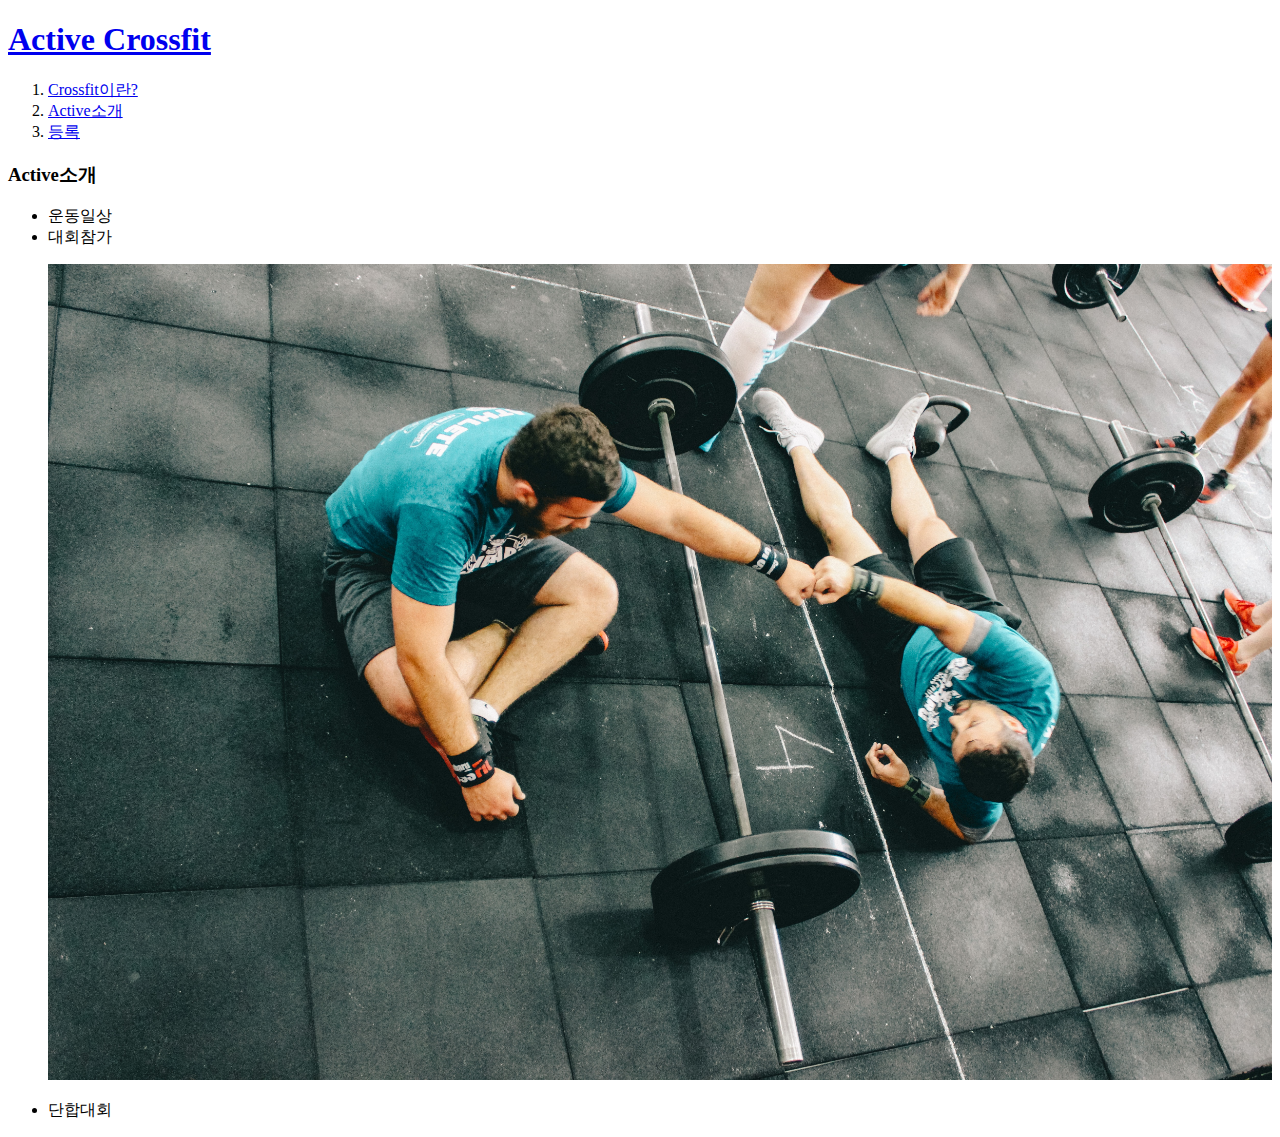
==== 2.html @ e9778bb7 "웹사이트 완성!" ====
<!doctype html>
<head>
  <title> web승연-crossfit</title>
  <meta charset="utf-8">
</head>
<body>

<h1><a href="index.html">Active Crossfit</a></h1>
<ol>
  <li><a href="1.html">Crossfit이란?</a></li>
  <li><a href="2.html">Active소개</a></li>
  <li><a href="3.html">등록</a></li></ol>
<h3>Active소개</h3>
<ul>
<li>운동일상</li>
<li>대회참가</li><p>
<img src="클핏이란.jpg" width="100%"></p>
<li>단합대회</li>
</ul>
</body>
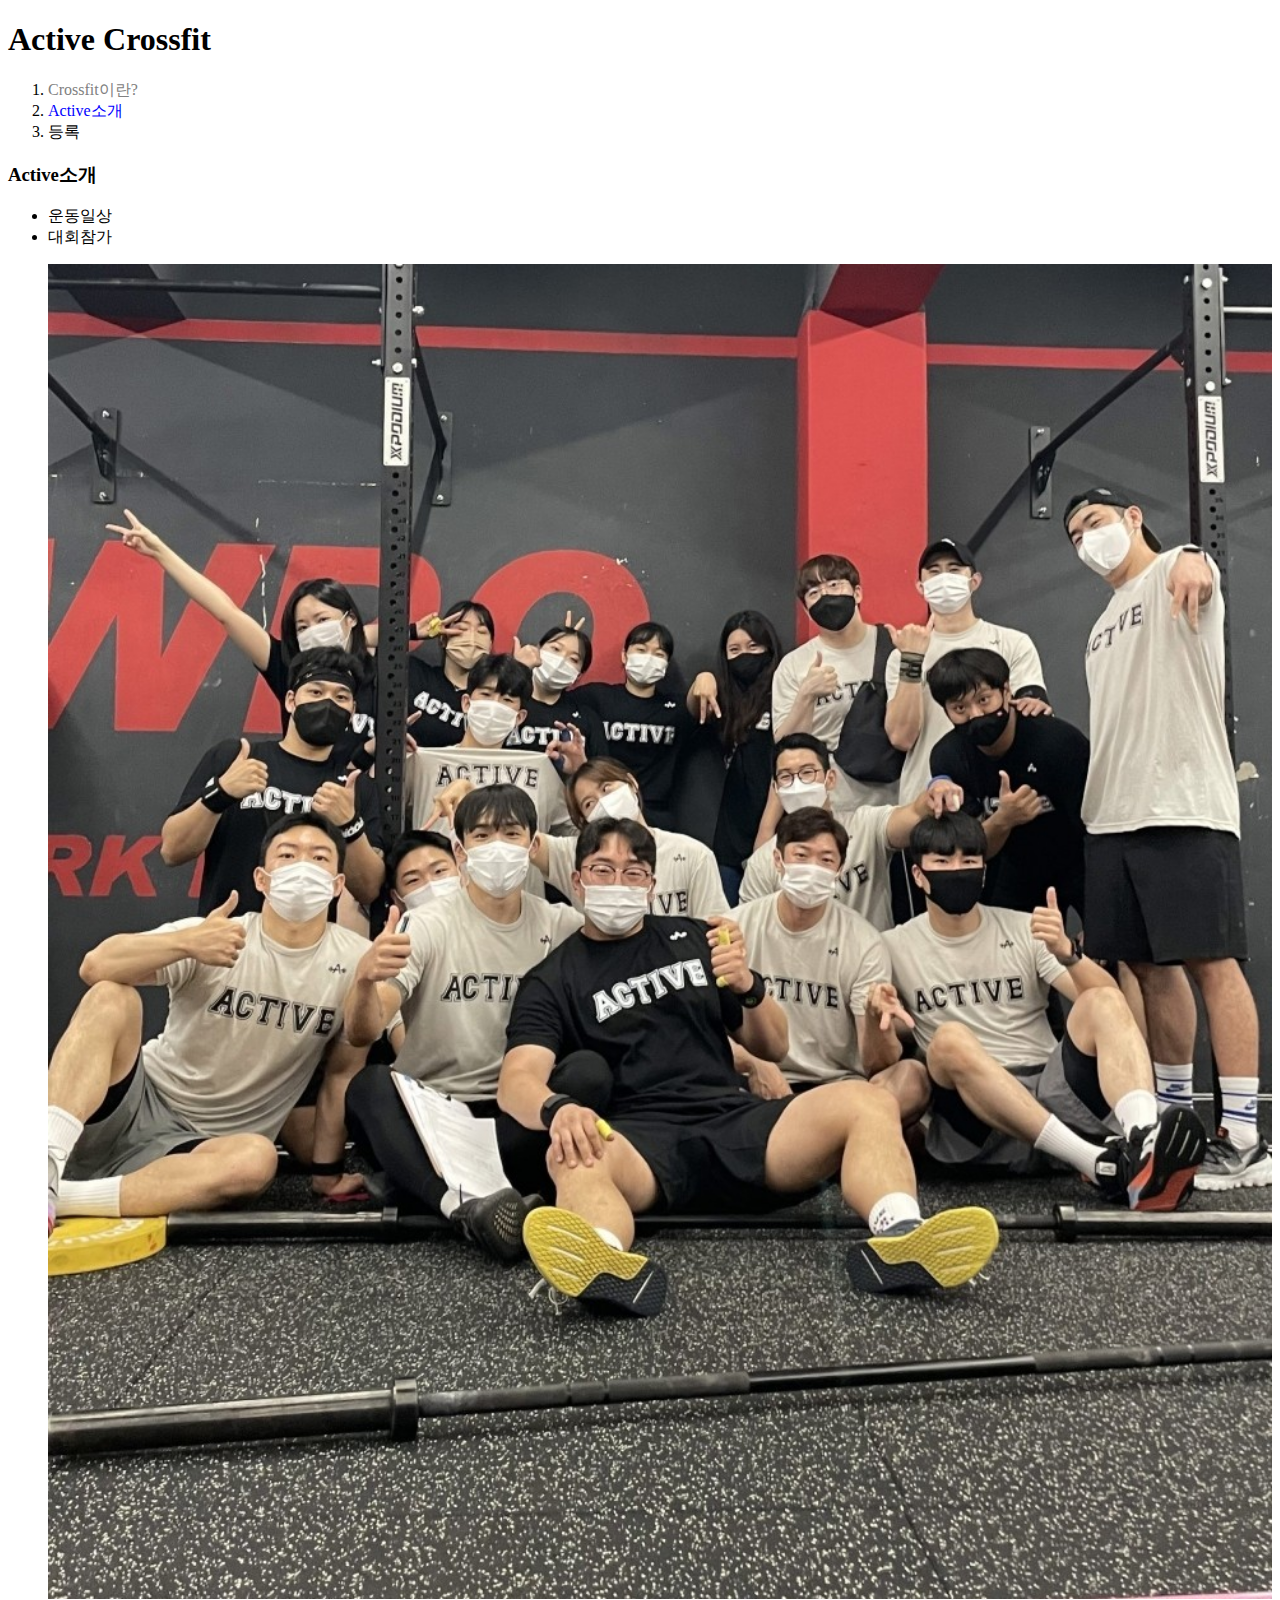
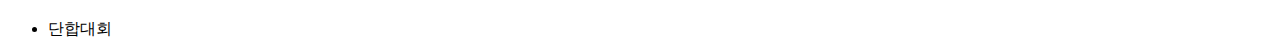
==== commit b41f6056: "최종" ====
--- a/2.html
+++ b/2.html
@@ -2,19 +2,41 @@
 <head>
   <title> web승연-crossfit</title>
   <meta charset="utf-8">
+  <link rel="stylesheet" href="style.css">
 </head>
 <body>
 
 <h1><a href="index.html">Active Crossfit</a></h1>
 <ol>
-  <li><a href="1.html">Crossfit이란?</a></li>
-  <li><a href="2.html">Active소개</a></li>
+  <li><a href="1.html"class="saw">Crossfit이란?</a></li>
+  <li><a href="2.html"class="saw"id="active">Active소개</a></li>
   <li><a href="3.html">등록</a></li></ol>
 <h3>Active소개</h3>
 <ul>
 <li>운동일상</li>
 <li>대회참가</li><p>
-<img src="클핏이란.jpg" width="100%"></p>
+<img src="대회사진.jpg" width="100%"></p>
 <li>단합대회</li>
 </ul>
+<p>
+<div id="disqus_thread"></div>
+<script>
+ /**
+ *  RECOMMENDED CONFIGURATION VARIABLES: EDIT AND UNCOMMENT THE SECTION BELOW TO INSERT DYNAMIC VALUES FROM YOUR PLATFORM OR CMS.
+ *  LEARN WHY DEFINING THESE VARIABLES IS IMPORTANT: https://disqus.com/admin/universalcode/#configuration-variables    */
+ /*
+ var disqus_config = function () {
+ this.page.url = PAGE_URL;  // Replace PAGE_URL with your page's canonical URL variable
+ this.page.identifier = PAGE_IDENTIFIER; // Replace PAGE_IDENTIFIER with your page's unique identifier variable
+ };
+ */
+ (function() { // DON'T EDIT BELOW THIS LINE
+ var d = document, s = d.createElement('script');
+ s.src = 'https://web1-jhsotn1ylo.disqus.com/embed.js';
+ s.setAttribute('data-timestamp', +new Date());
+ (d.head || d.body).appendChild(s);
+ })();
+</script>
+<noscript>Please enable JavaScript to view the <a href="https://disqus.com/?ref_noscript">comments powered by Disqus.</a></noscript>
+</p>
 </body>
--- a/style.css
+++ b/style.css
@@ -0,0 +1,3 @@
+a {color:black; text-decoration: none;}
+.saw {color:gray;}
+#active {color:blue;}
